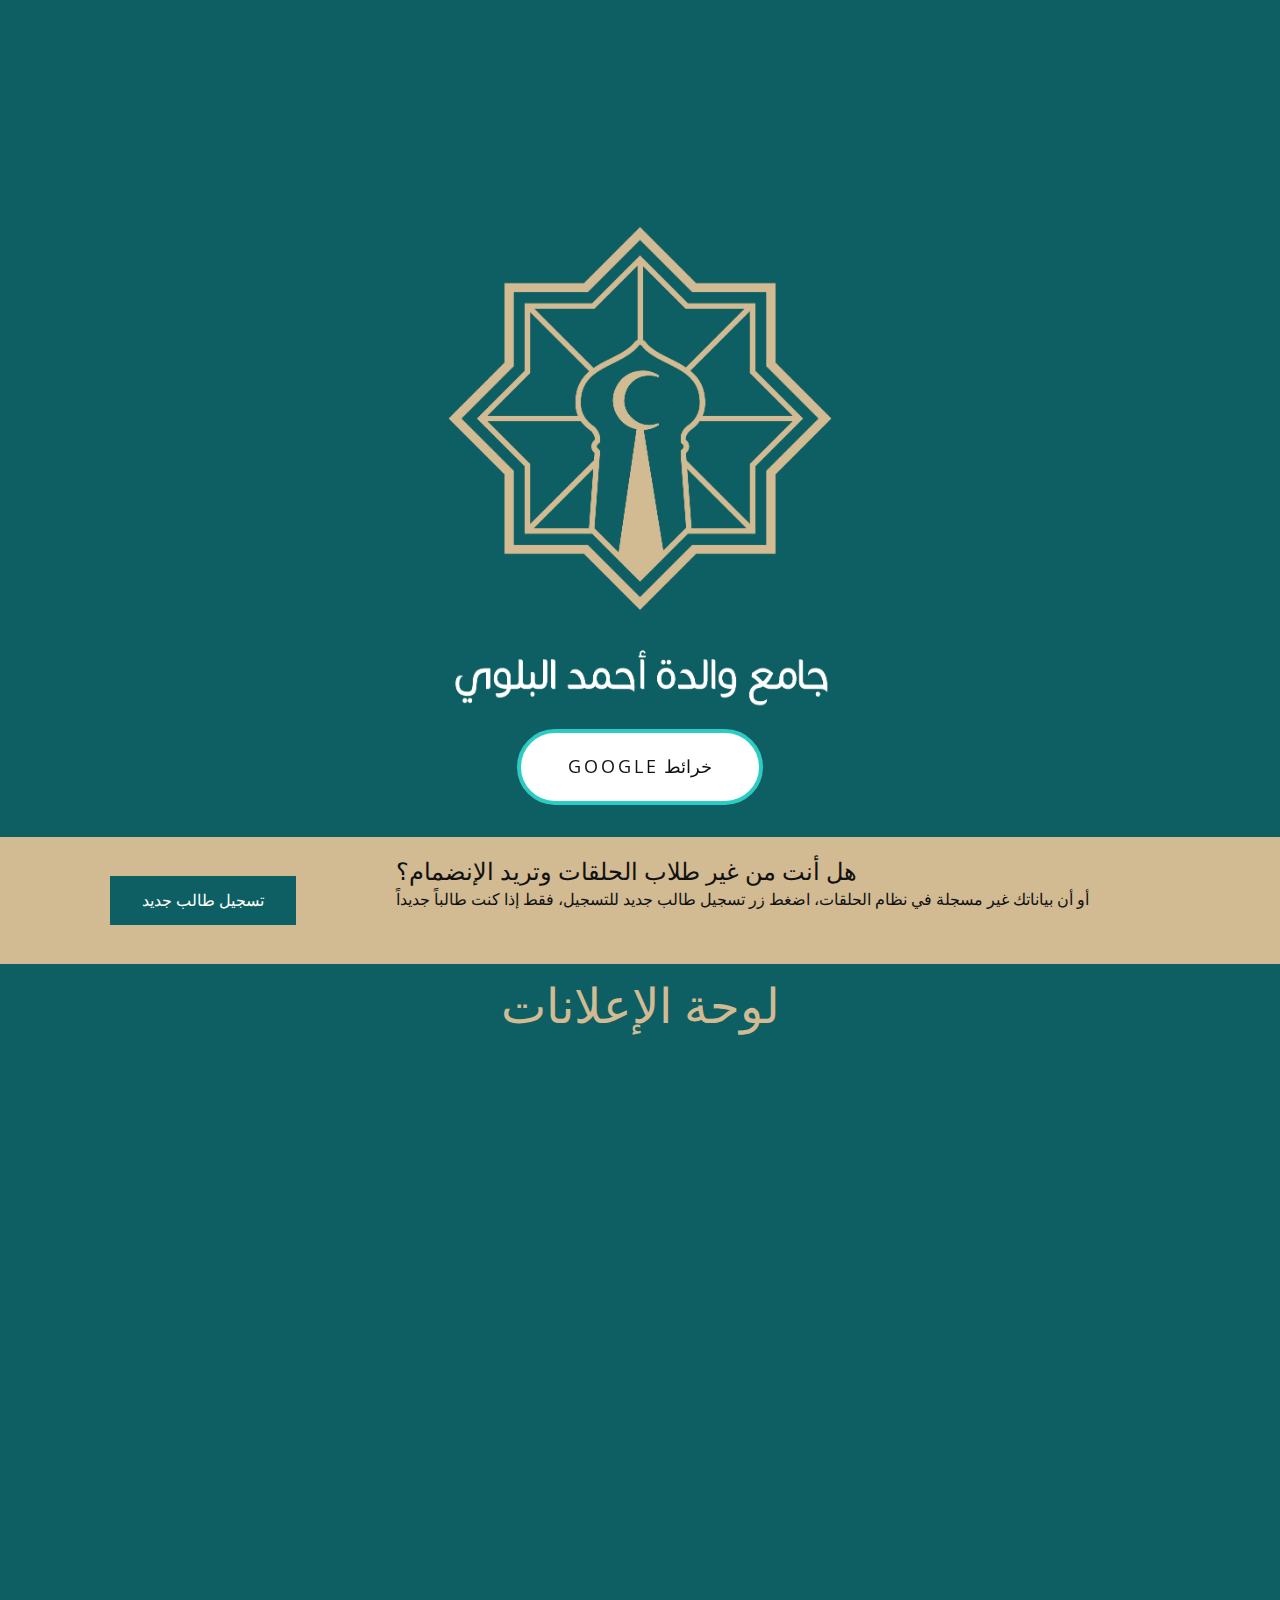
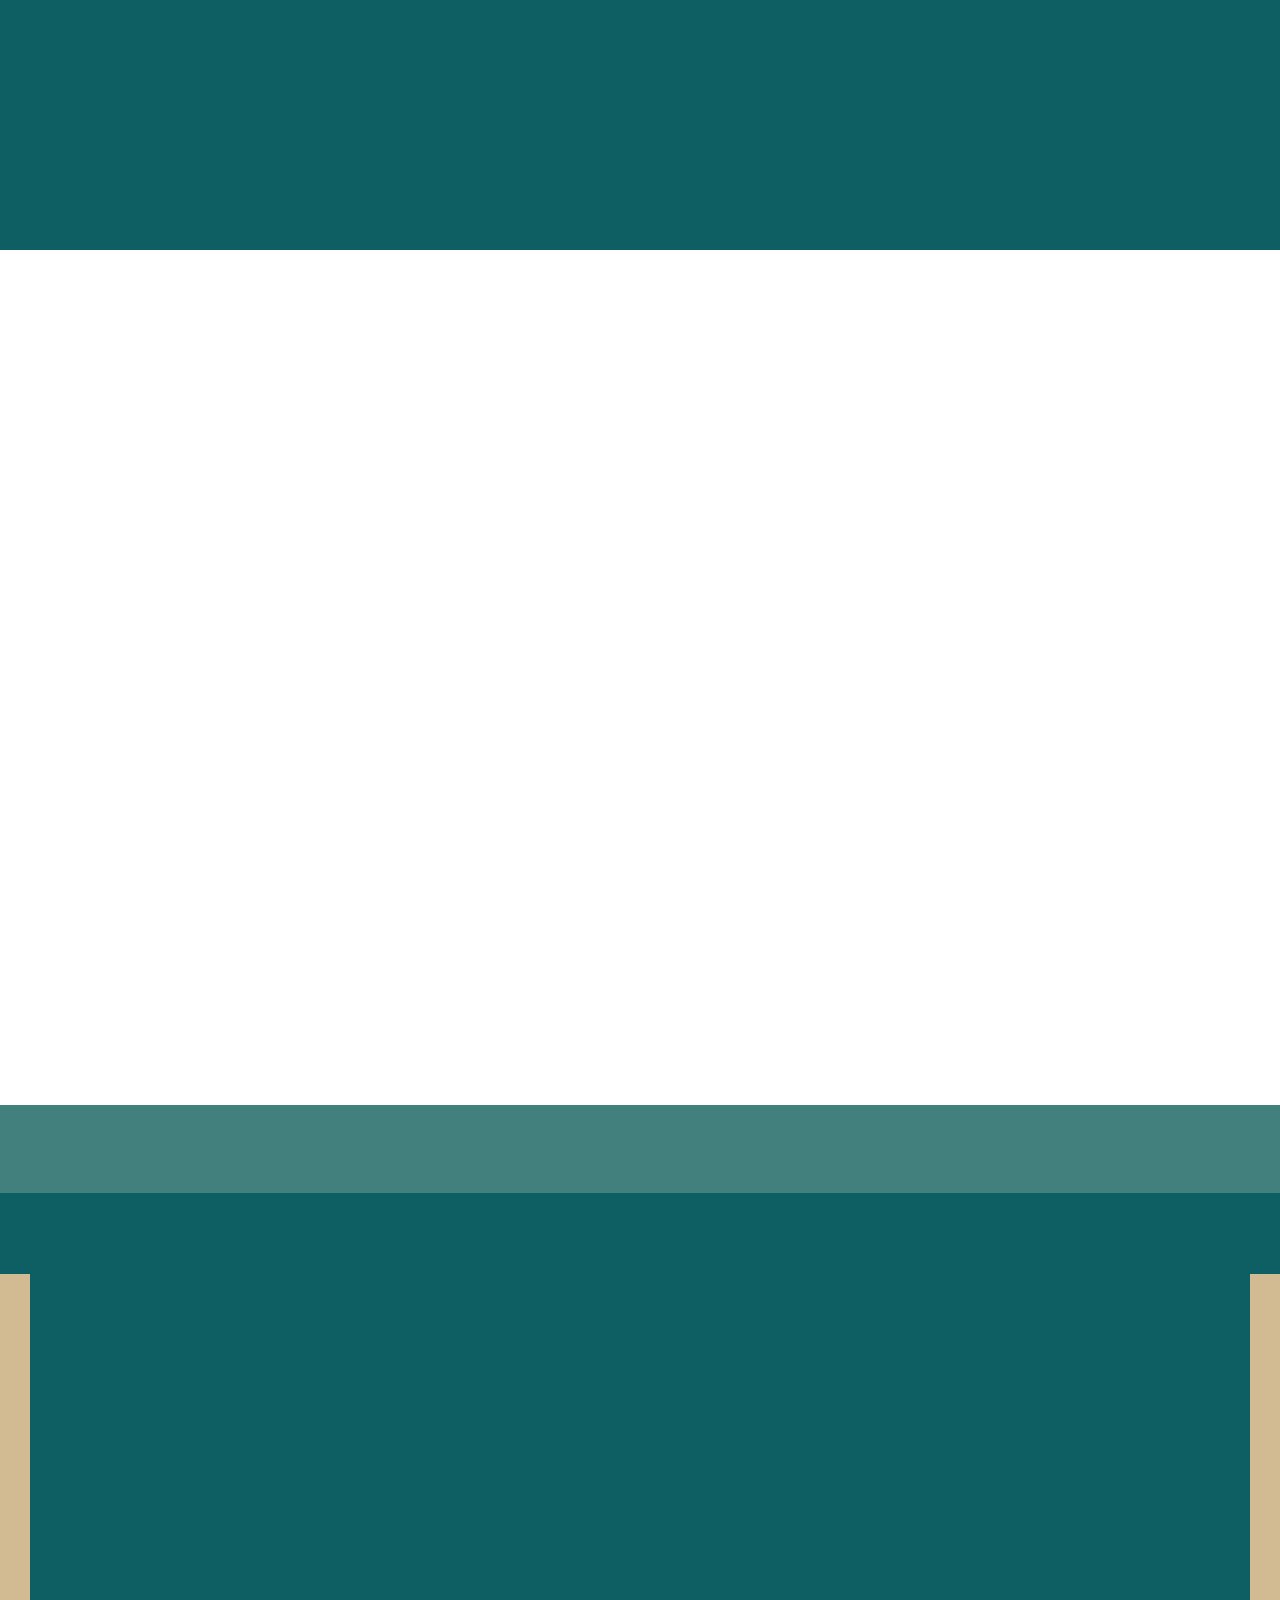
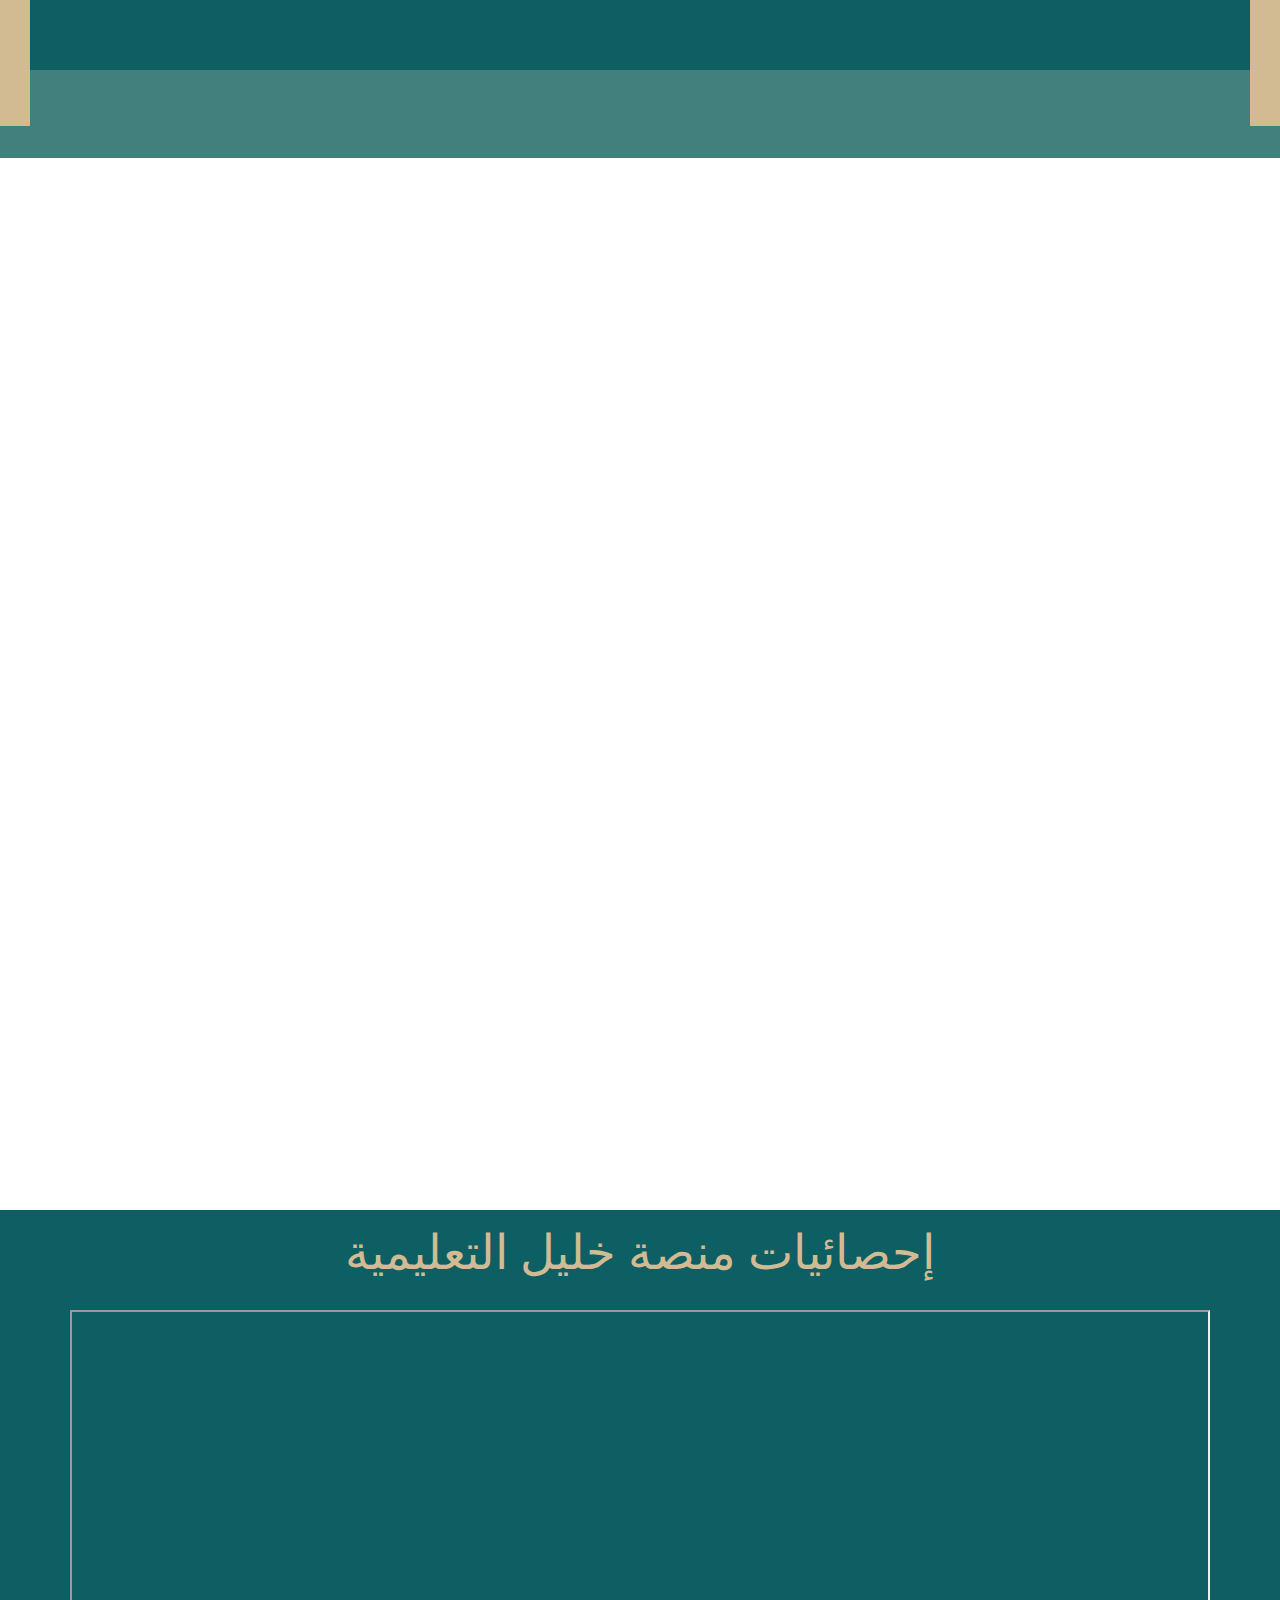
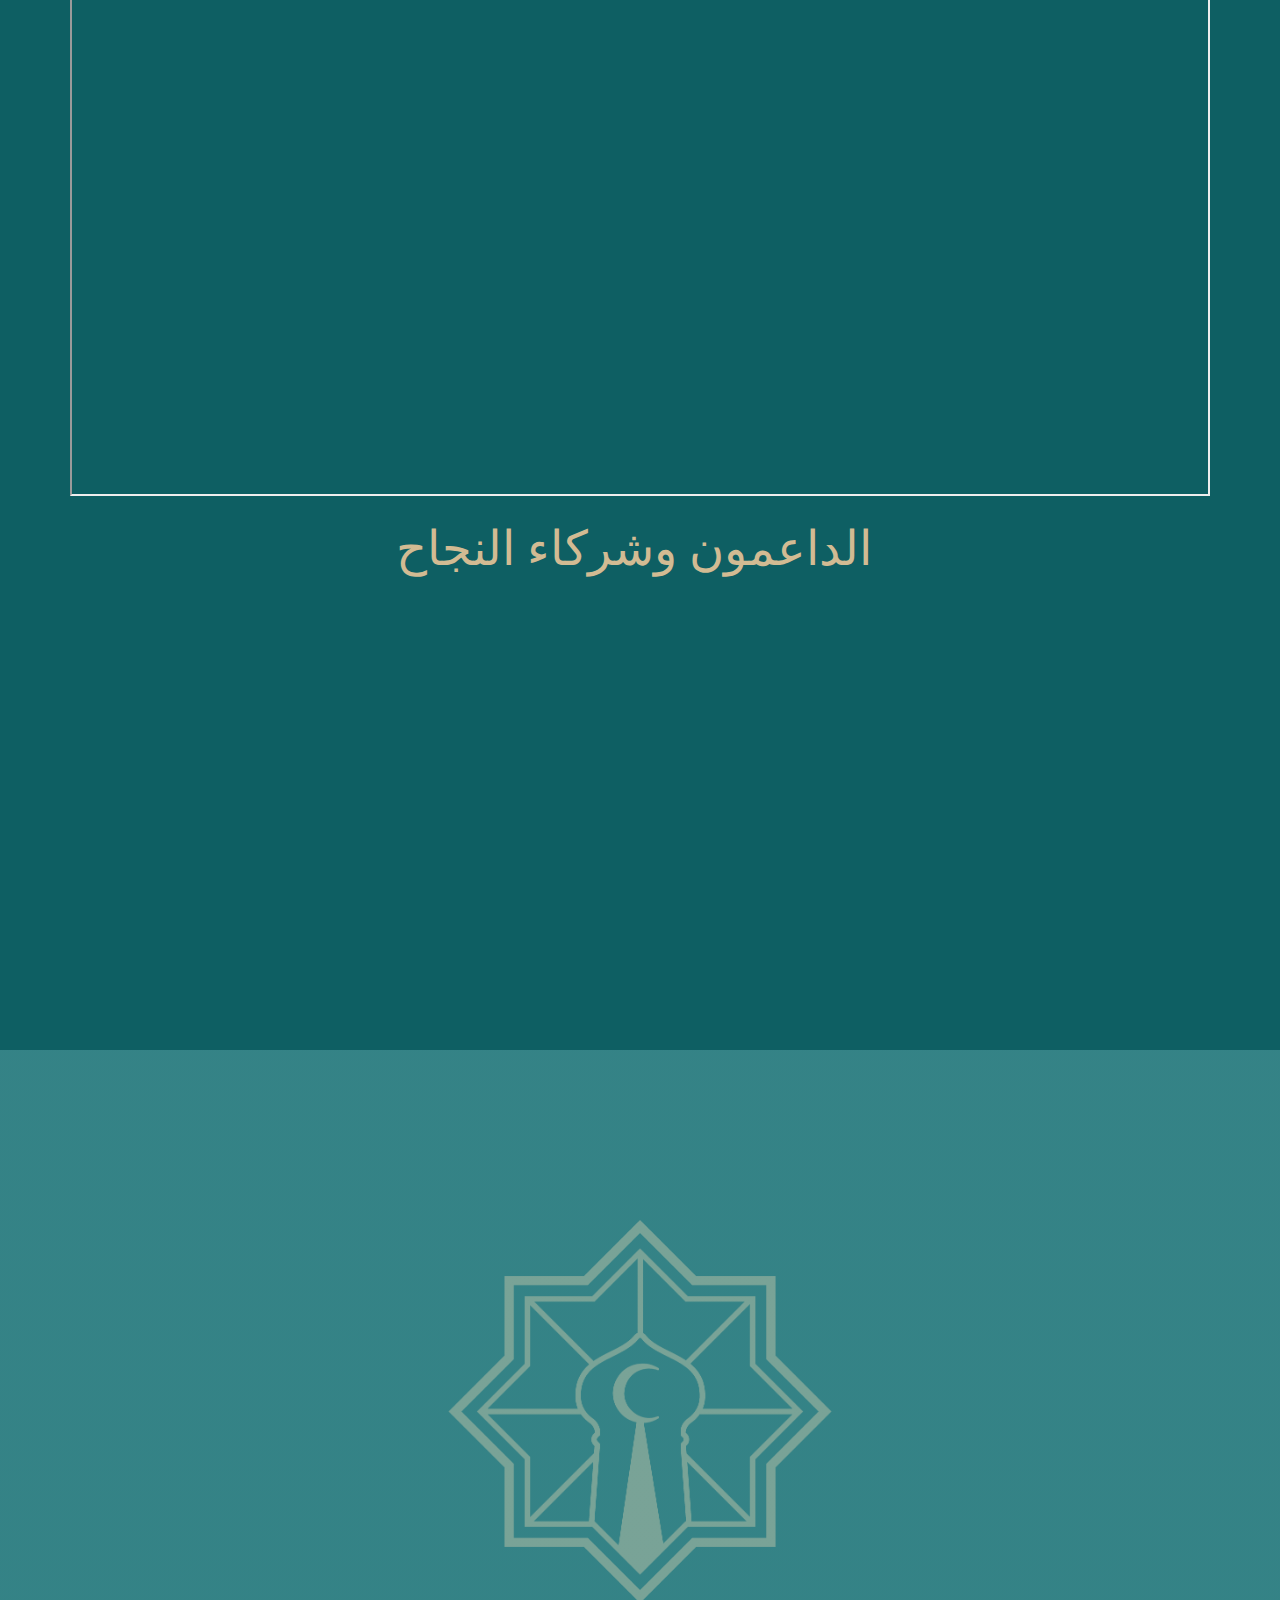
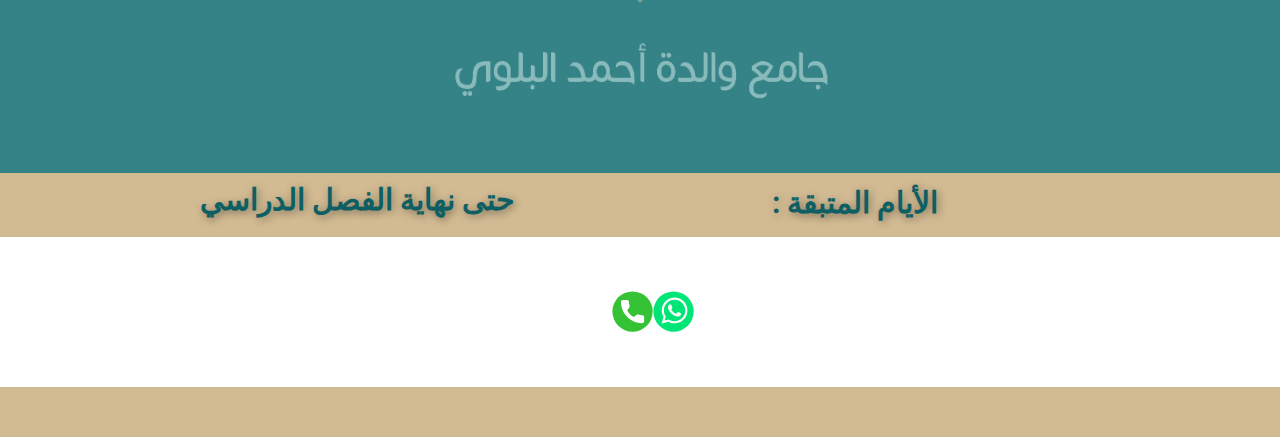
==== p1.html @ 7ce2e770 "test" ====
<!DOCTYPE html>
<html style="font-size: 16px;" lang="ar-SA"><head>
    <meta name="viewport" content="width=device-width, initial-scale=1.0">
    <meta charset="utf-8">
    <meta name="keywords" content="">
    <meta name="description" content="">
    <title>صفحة تحت الإنشاء</title>
    <link rel="stylesheet" href="nicepage.css" media="screen">
<link rel="stylesheet" href="p1.css" media="screen">
    <script class="u-script" type="text/javascript" src="jquery.js" defer=""></script>
    <script class="u-script" type="text/javascript" src="nicepage.js" defer=""></script>
    <meta name="generator" content="Nicepage 4.19.3, nicepage.com">
    <meta property="og:title" content="جامع والدة أحمد البلوي">
    <meta property="og:image" content="images/-01.png">
    <link id="u-theme-google-font" rel="stylesheet" href="https://fonts.googleapis.com/css?family=Roboto:100,100i,300,300i,400,400i,500,500i,700,700i,900,900i|Open+Sans:300,300i,400,400i,500,500i,600,600i,700,700i,800,800i">
    <link id="u-page-google-font" rel="stylesheet" href="https://fonts.googleapis.com/css?family=Montserrat:100,100i,200,200i,300,300i,400,400i,500,500i,600,600i,700,700i,800,800i,900,900i|Lato:100,100i,300,300i,400,400i,700,700i,900,900i">
    
    
    
    
    
    
    
    
    
    
    
    
    
    <script type="application/ld+json">{
		"@context": "http://schema.org",
		"@type": "Organization",
		"name": "حلقات جامع والدة أحمد البلوي"
}</script>
    <meta name="theme-color" content="#478ac9">
    <meta property="og:description" content="">
    <meta property="og:type" content="website">
  </head>
  <body class="u-body u-xl-mode" data-lang="en"> 
    <section class="u-align-center u-clearfix u-image u-section-1" id="sec-edee" data-image-width="5834" data-image-height="4167">
      <div class="u-clearfix u-sheet u-sheet-1">
        <a href="https://goo.gl/maps/WuTiXLDwjkTBiP2H7" class="u-active-palette-2-base u-border-4 u-border-active-palette-4-base u-border-hover-palette-4-base u-border-palette-4-base u-btn u-btn-round u-button-style u-hover-palette-4-dark-2 u-radius-50 u-text-active-white u-text-hover-white u-white u-btn-1" target="_blank" data-animation-name="customAnimationIn" data-animation-duration="1750" data-animation-delay="500">خرائط Google</a>
      </div>
    </section>
    <section class="u-clearfix u-color-scheme-u11 u-color-style-multicolor-1 u-custom-color-2 u-section-2" id="sec-60d0">
      <div class="u-clearfix u-sheet u-valign-middle u-sheet-1">
        <div class="u-clearfix u-expanded-width u-layout-wrap u-layout-wrap-1">
          <div class="u-layout">
            <div class="u-layout-row">
              <div class="u-align-center-sm u-align-center-xs u-align-left-lg u-align-left-md u-align-left-xl u-container-style u-layout-cell u-left-cell u-size-46 u-layout-cell-1">
                <div class="u-container-layout u-container-layout-1">
                  <h3 class="u-text u-text-default u-text-1">هل أنت من غير طلاب الحلقات وتريد الإنضمام؟ </h3>
                  <p class="u-text u-text-2">أو أن بياناتك غير مسجلة في نظام الحلقات، اضغط زر تسجيل طالب جديد للتسجيل، فقط إذا كنت طالباً جديداً</p>
                </div>
              </div>
              <div class="u-align-left u-container-style u-layout-cell u-right-cell u-size-14 u-layout-cell-2">
                <div class="u-container-layout u-valign-middle u-container-layout-2">
                  <a href="https://khlel.com/Alblwi/students-register" class="u-active-palette-2-light-1 u-border-2 u-border-active-custom-color-1 u-border-custom-color-1 u-border-hover-custom-color-1 u-btn u-button-style u-custom-color-1 u-hover-custom-color-4 u-btn-1" target="_blank">تسجيل طالب جديد</a>
                </div>
              </div>
            </div>
          </div>
        </div>
      </div>
    </section>
    <section class="u-clearfix u-custom-color-1 u-section-3" id="carousel_794b">
      <div class="u-clearfix u-sheet u-sheet-1">
        <h1 class="u-align-center u-text u-text-custom-color-2 u-text-1">لوحة الإعلانات</h1>
        <div class="u-clearfix u-custom-html u-expanded-width u-custom-html-1">
          <div id="news_frame" width="100%" height="786px"></div>
          <script src="https://ajax.googleapis.com/ajax/libs/jquery/3.6.0/jquery.min.js"></script>
          <script type="text/javascript"> // UI effects
$(document).ready(function()
{
	$.get('http://muhsite.atwebpages.com/news/' ,null,function(result) {
		$(result).find('div.col2').each(function(){
			$("#news_frame").html($(this));
		});
	},'html');
}); </script>
        </div>
      </div>
    </section>
    <section class="u-align-center u-clearfix u-white u-section-4" id="carousel_221c">
      <div class="u-clearfix u-sheet u-sheet-1">
        <div class="u-expanded-width u-list u-list-1">
          <div class="u-repeater u-repeater-1">
            <div class="u-align-center u-container-style u-custom-border u-custom-color-1 u-custom-item u-list-item u-radius-20 u-repeater-item u-shape-round u-list-item-1" data-animation-name="customAnimationIn" data-animation-duration="1500">
              <div class="u-container-layout u-similar-container u-container-layout-1"><span class="u-icon u-icon-rounded u-radius-20 u-text-palette-4-base u-white u-icon-1" data-animation-name="" data-animation-duration="0" data-animation-delay="0" data-animation-direction=""><svg class="u-svg-link" preserveAspectRatio="xMidYMin slice" viewBox="0 0 512 512" style=""><use xmlns:xlink="http://www.w3.org/1999/xlink" xlink:href="#svg-2e2d"></use></svg><svg class="u-svg-content" viewBox="0 0 512 512" id="svg-2e2d"><g><path d="m193.29 395.63c-42.64 0-77.33-34.69-77.33-77.33v-25.59c-62.506-3.875-116.177 46.692-115.959 109.34 0 60.4 49.14 109.53 109.53 109.53 62.65.217 113.214-53.436 109.34-115.95z"></path><path d="m262.94 146.56h-69.65c-26.1 0-47.33 21.24-47.33 47.33-.042 16.556.03 110.208 0 124.41 0 26.09 21.23 47.33 47.33 47.33 14.916-.029 107.366.021 124.4 0 26.1 0 47.33-21.24 47.33-47.33v-68.81h-102.08z"></path><path d="m292.94.42v219.07h219.06v-219.07z"></path>
</g></svg>
            
            
          </span>
                <h4 class="u-align-center u-custom-font u-font-montserrat u-text u-text-default u-text-1"> رؤيتنا</h4>
                <p class="u-align-center u-text u-text-2">
                  <br> التميز في خدمة كتاب الله تعالى تلاوة وحفظاً 
                </p>
              </div>
            </div>
            <div class="u-container-style u-custom-border u-custom-color-2 u-custom-item u-list-item u-radius-20 u-repeater-item u-shape-round u-list-item-2" data-animation-name="customAnimationIn" data-animation-duration="1500" data-animation-delay="250">
              <div class="u-container-layout u-similar-container u-container-layout-2"><span class="u-icon u-icon-rounded u-radius-20 u-text-palette-4-base u-white u-icon-2"><svg class="u-svg-link" preserveAspectRatio="xMidYMin slice" viewBox="0 0 512.001 512.001" style=""><use xmlns:xlink="http://www.w3.org/1999/xlink" xlink:href="#svg-38fc"></use></svg><svg class="u-svg-content" viewBox="0 0 512.001 512.001" x="0px" y="0px" id="svg-38fc" style="enable-background:new 0 0 512.001 512.001;"><g><g><path d="M502.979,317.996L230.502,199.598c26.679-30.977,43.37-68.952,48.104-109.598h16.395c8.284,0,15-6.716,15-15V15    c0-8.284-6.716-15-15-15h-60c-8.284,0-15,6.716-15,15v60c0,8.284,6.716,15,15,15h13.362    c-5.335,38.976-23.597,74.898-52.382,102.447c-29.08,27.831-66.261,44.536-105.98,47.907v-9.265c0-8.284-6.716-15-15-15h-60    c-8.284,0-15,6.716-15,15v60c0,8.284,6.716,15,15,15h60c8.284,0,15-6.716,15-15v-20.631    c39.772-2.876,77.462-17.167,109.042-41.233l118.953,273.754c2.391,5.5,7.81,9.022,13.753,9.022c0.283,0,0.567-0.008,0.853-0.024    c6.272-0.355,11.659-4.582,13.496-10.589l27.229-89.03c5.725-18.716,20.315-33.307,39.03-39.031l89.03-27.229    c6.008-1.837,10.234-7.224,10.589-13.497C512.332,326.329,508.741,320.5,502.979,317.996z"></path>
</g>
</g></svg>
            
            
          </span>
                <h4 class="u-align-center u-custom-font u-font-montserrat u-text u-text-default u-text-3">رسالتنا</h4>
                <p class="u-align-center u-text u-text-4"> نخدم كتاب الله تعالى بكفاءة عالية لنكون بعد عون الله من بين أفضل المجمعات القرآنية التي تخدم القرآن الكريم والموجهة برامجها لشرائح المجتمع المتنوعة، بكوادر مؤهلة تعمل بروح الفريق الواحد في بيئة عمل نوعية.</p>
              </div>
            </div>
            <div class="u-align-center u-container-style u-custom-border u-custom-color-1 u-custom-item u-list-item u-radius-20 u-repeater-item u-shape-round u-list-item-3" data-animation-name="customAnimationIn" data-animation-duration="1500" data-animation-delay="500">
              <div class="u-container-layout u-similar-container u-container-layout-3"><span class="u-file-icon u-icon u-icon-rounded u-radius-20 u-text-palette-4-base u-white u-icon-3" data-animation-name="" data-animation-duration="0" data-animation-delay="0" data-animation-direction=""><img src="images/5680207-022cde27.png" alt=""></span>
                <h4 class="u-align-center u-custom-font u-font-montserrat u-text u-text-default u-text-5">قيمنا</h4>
                <p class="u-align-center u-text u-text-6"> الجودة <br>الاحترافية <br>الابتكار <br>الاحسان <br>العطاء <br>الاستدامة
                </p>
              </div>
            </div>
          </div>
        </div>
      </div>
    </section>
    <section class="u-clearfix u-palette-4-dark-2 u-valign-middle u-section-5" id="carousel_3df5">
      <div class="u-align-center u-container-style u-custom-color-1 u-expanded-width u-group u-shape-rectangle u-group-1">
        <div class="u-container-layout u-container-layout-1">
          <h2 class="u-text u-text-1" data-animation-name="customAnimationIn" data-animation-duration="1500" data-animation-delay="500">الأهداف</h2>
          <p class="u-text u-text-2" data-animation-name="customAnimationIn" data-animation-duration="1500"> يهدف مجمع البلوي لتحفيظ القرآن الكريم بالربيع لتحقيق الخيرية الموعودة بها هذه الأمة في قول النبي صلى الله عليه وسلم:<br>(خيركم من تعلم القرآن وعلمه) صحيح البخاري، وذلك من خلال الآتي:<br>1 – تعليم القرآن الكريم تلاوة وحفظاً وتدبراً وتجويداً .<br>2 – إيجاد حفاظ متقنين متخلقين بأخلاق القرآن الكريم. 
          </p>
          <div class="u-custom-color-2 u-shape u-shape-rectangle u-shape-1"></div>
          <div class="u-custom-color-2 u-shape u-shape-rectangle u-shape-2"></div>
          <a href="p1.html" class="u-active-white u-border-4 u-border-active-white u-border-hover-white u-border-palette-4-base u-btn u-btn-round u-button-style u-hover-white u-palette-4-base u-radius-50 u-text-active-palette-1-base u-text-hover-palette-1-base u-btn-1" data-animation-name="customAnimationIn" data-animation-duration="1500" data-animation-delay="500">إقرآ المزيد</a>
        </div>
      </div>
    </section>
    <section class="u-align-center-lg u-align-center-md u-align-center-xl u-align-center-xs u-align-right-sm u-clearfix u-section-6" id="carousel_b4b8">
      <div class="u-clearfix u-sheet u-valign-middle u-sheet-1">
        <h2 class="u-text u-text-custom-color-1 u-text-1" data-animation-name="customAnimationIn" data-animation-duration="1750" data-animation-delay="500">معايير الجودة</h2>
        <div class="u-expanded-width u-list u-list-1">
          <div class="u-repeater u-repeater-1">
            <div class="u-align-center u-container-style u-custom-color-3 u-custom-item u-list-item u-radius-20 u-repeater-item u-shape-round u-list-item-1" data-animation-name="customAnimationIn" data-animation-duration="1500" data-animation-delay="500">
              <div class="u-container-layout u-similar-container u-container-layout-1">
                <h2 class="u-custom-font u-custom-item u-font-lato u-text u-text-2">01</h2>
                <h4 class="u-custom-font u-custom-item u-font-montserrat u-text u-text-3">الجودة والإتقان</h4>
                <p class="u-custom-item u-text u-text-grey-50 u-text-4">...</p>
              </div>
            </div>
            <div class="u-align-center u-container-style u-custom-color-1 u-custom-item u-list-item u-radius-20 u-repeater-item u-shape-round u-list-item-2" data-animation-name="customAnimationIn" data-animation-duration="1500">
              <div class="u-container-layout u-similar-container u-container-layout-2">
                <h2 class="u-custom-font u-custom-item u-font-lato u-text u-text-5">02</h2>
                <h4 class="u-custom-font u-custom-item u-font-montserrat u-text u-text-6">روح الفريق الواحد</h4>
                <p class="u-custom-item u-text u-text-7">...</p>
              </div>
            </div>
            <div class="u-align-center u-container-style u-custom-item u-list-item u-palette-4-dark-2 u-radius-20 u-repeater-item u-shape-round u-list-item-3" data-animation-name="customAnimationIn" data-animation-duration="1500" data-animation-delay="500">
              <div class="u-container-layout u-similar-container u-container-layout-3">
                <h2 class="u-custom-font u-custom-item u-font-lato u-text u-text-8">03</h2>
                <h4 class="u-custom-font u-custom-item u-font-montserrat u-text u-text-9">التطور المستمر</h4>
                <p class="u-custom-item u-text u-text-grey-50 u-text-10">...</p>
              </div>
            </div>
            <div class="u-align-center u-container-style u-custom-color-2 u-custom-item u-list-item u-radius-20 u-repeater-item u-shape-round u-list-item-4" data-animation-name="customAnimationIn" data-animation-duration="1500" data-animation-delay="500">
              <div class="u-container-layout u-similar-container u-container-layout-4">
                <h2 class="u-custom-font u-custom-item u-font-lato u-text u-text-11">04</h2>
                <h4 class="u-custom-font u-custom-item u-font-montserrat u-text u-text-12">المتابعة والتقارير</h4>
                <p class="u-custom-item u-text u-text-13">...</p>
              </div>
            </div>
            <div class="u-align-center u-container-style u-custom-item u-list-item u-palette-4-dark-2 u-radius-20 u-repeater-item u-shape-round u-list-item-5" data-animation-name="customAnimationIn" data-animation-duration="1500" data-animation-delay="500">
              <div class="u-container-layout u-similar-container u-container-layout-5">
                <h2 class="u-custom-font u-custom-item u-font-lato u-text u-text-white u-text-14">05 </h2>
                <h4 class="u-custom-font u-custom-item u-font-montserrat u-text u-text-15">قسم خاص للشؤون التعليمية</h4>
                <p class="u-custom-item u-text u-text-grey-50 u-text-16">...</p>
              </div>
            </div>
            <div class="u-align-center u-container-style u-custom-color-2 u-custom-item u-list-item u-radius-20 u-repeater-item u-shape-round u-list-item-6" data-animation-name="customAnimationIn" data-animation-duration="1500" data-animation-delay="500">
              <div class="u-container-layout u-similar-container u-container-layout-6">
                <h2 class="u-custom-font u-custom-item u-font-lato u-text u-text-17">06</h2>
                <h4 class="u-custom-font u-custom-item u-font-montserrat u-text u-text-18">قسم خاص للشؤون التحفيزية والتنشيط</h4>
                <p class="u-custom-item u-text u-text-19">...</p>
              </div>
            </div>
          </div>
        </div>
      </div>
    </section>
    <section class="u-clearfix u-custom-color-1 u-section-7" id="sec-7321">
      <div class="u-clearfix u-sheet u-sheet-1">
        <h1 class="u-align-center u-text u-text-custom-color-2 u-text-1">إحصائيات منصة خليل التعليمية</h1>
        <div class="u-clearfix u-custom-html u-expanded-width u-custom-html-1">
          <iframe src="https://api.codetabs.com/v1/proxy/?quest=https://khlel.com/Alblwi/course-stats" width="100%" height="786px"></iframe>
        </div>
      </div>
    </section>
    <section class="u-align-center u-clearfix u-custom-color-1 u-section-8" id="sec-7fa7">
      <div class="u-clearfix u-sheet u-valign-middle-xs u-sheet-1">
        <h1 class="u-text u-text-custom-color-2 u-text-1"><span class="u-icon"></span>&nbsp;​الداعمون وشركاء النجاح
        </h1>
        <div class="u-expanded-width-lg u-expanded-width-md u-expanded-width-xl u-list u-list-1">
          <div class="u-repeater u-repeater-1">
            <div class="u-align-center u-container-style u-custom-color-2 u-list-item u-repeater-item u-list-item-1" data-animation-name="customAnimationIn" data-animation-duration="3500" data-animation-direction="">
              <div class="u-container-layout u-similar-container u-container-layout-1">
                <img class="u-image u-image-contain u-image-round u-radius-50 u-image-1" data-image-width="1024" data-image-height="1011" src="images/khlel.png">
                <h2 class="u-align-center u-text u-text-custom-color-1 u-text-2">منصة خليل</h2>
              </div>
            </div>
            <div class="u-align-center u-container-style u-custom-color-2 u-list-item u-repeater-item u-list-item-2" data-animation-name="customAnimationIn" data-animation-duration="3500" data-animation-direction="">
              <div class="u-container-layout u-similar-container u-container-layout-2">
                <img class="u-image u-image-contain u-image-round u-radius-50 u-image-2" data-image-width="276" data-image-height="250" src="images/markaz.png">
                <h2 class="u-align-center u-text u-text-custom-color-1 u-text-3">جمعية المركز الخيري</h2>
              </div>
            </div>
            <div class="u-container-style u-custom-color-2 u-list-item u-repeater-item u-list-item-3" data-animation-name="customAnimationIn" data-animation-duration="3500" data-animation-direction="">
              <div class="u-container-layout u-similar-container u-container-layout-3">
                <img class="u-image u-image-contain u-image-round u-radius-50 u-image-3" data-image-width="400" data-image-height="400" src="images/alaradi.png">
                <h2 class="u-align-center u-text u-text-custom-color-1 u-text-4">العرادي الخيرية</h2>
              </div>
            </div>
          </div>
        </div>
      </div>
    </section>
    <section class="skrollable skrollable-between u-align-center u-clearfix u-image u-shading u-section-9" id="carousel_e141" src="" data-image-width="5834" data-image-height="4167">
      <div class="u-clearfix u-sheet u-sheet-1">
        <h2 class="u-text u-text-custom-color-2 u-text-default u-text-1" data-animation-name="customAnimationIn" data-animation-duration="1500">الخدمات الإلكترونية</h2>
        <p class="u-large-text u-text u-text-custom-color-2 u-text-variant u-text-2" data-animation-name="customAnimationIn" data-animation-duration="1500" data-animation-delay="500">...</p>
        <div class="u-expanded-width u-list u-list-1">
          <div class="u-repeater u-repeater-1">
            <div class="u-align-center u-container-style u-list-item u-repeater-item">
              <div class="u-container-layout u-similar-container u-container-layout-1">
                <a href="http://muhsite.atwebpages.com/evaluation/" class="u-active-white u-align-center-sm u-align-center-xs u-border-4 u-border-active-white u-border-hover-white u-border-palette-4-base u-btn u-btn-round u-button-style u-custom-color-1 u-hover-custom-color-2 u-radius-50 u-text-active-palette-1-base u-text-hover-custom-color-1 u-btn-1" data-animation-name="customAnimationIn" data-animation-duration="1750" data-animation-delay="500" target="_blank">نظام قياس الأداء</a>
              </div>
            </div>
            <div class="u-align-center u-container-style u-list-item u-repeater-item">
              <div class="u-container-layout u-similar-container u-container-layout-2">
                <a href="http://muhsite.atwebpages.com/attendance/" class="u-active-white u-align-center-sm u-align-center-xs u-border-4 u-border-active-white u-border-hover-white u-border-palette-4-base u-btn u-btn-round u-button-style u-custom-color-1 u-hover-custom-color-2 u-radius-50 u-text-active-palette-1-base u-text-hover-custom-color-1 u-btn-2" data-animation-name="customAnimationIn" data-animation-duration="1750" data-animation-delay="500" target="_blank">الحضور والإنصراف</a>
              </div>
            </div>
            <div class="u-align-center u-container-style u-list-item u-repeater-item">
              <div class="u-container-layout u-similar-container u-container-layout-3">
                <a href="https://khlel.com/Alblwi/" class="u-active-white u-align-center-sm u-align-center-xs u-border-4 u-border-active-white u-border-hover-white u-border-palette-4-base u-btn u-btn-round u-button-style u-custom-color-1 u-hover-custom-color-2 u-radius-50 u-text-active-palette-1-base u-text-hover-custom-color-1 u-btn-3" data-animation-name="customAnimationIn" data-animation-duration="1750" data-animation-delay="500" target="_blank"> منصة خليل التعليمية</a>
              </div>
            </div>
            <div class="u-align-center u-container-style u-list-item u-repeater-item">
              <div class="u-container-layout u-similar-container u-container-layout-4">
                <a href="http://muhsite.atwebpages.com/bank/" class="u-active-white u-align-center-sm u-align-center-xs u-border-4 u-border-active-white u-border-hover-white u-border-palette-4-base u-btn u-btn-round u-button-style u-custom-color-1 u-hover-custom-color-2 u-radius-50 u-text-active-palette-1-base u-text-hover-custom-color-1 u-btn-4" data-animation-name="customAnimationIn" data-animation-duration="1750" data-animation-delay="500" target="_blank"> نظام النقاط للطلاب</a>
              </div>
            </div>
          </div>
        </div>
      </div>
    </section>
    <section class="u-clearfix u-custom-color-2 u-section-10" id="sec-8d58">
      <div class="u-clearfix u-sheet u-valign-middle-sm u-valign-middle-xs u-sheet-1">
        <div class="force_ltr u-countdown u-countdown-1" data-timer-id="bb7e" data-type="to-date" data-target-date="Wed, 02 Nov 2022 02:00:50 GMT" data-for="everyone" data-direction="down" data-target-number="100" data-frequency="1s" data-start-time="Fri, 14 Oct 2022 12:44:49 GMT" data-animation-name="bounceIn" data-animation-duration="1000" data-animation-direction="" data-count-animation="none" data-time-left="750m" data-after-count="none" data-redirect-url="https://">
          <div class="u-countdown-wrapper u-spacing-20">
            <div class="u-countdown-item u-countdown-years u-hidden u-spacing-10">
              <div class="u-countdown-counter u-countdown-counter-1"><div class="u-countdown-number u-text-custom-color-1">0</div><div class="u-countdown-number u-hidden u-text-custom-color-1">0</div></div>
              <div class="u-countdown-label u-text-custom-color-1 u-countdown-label-1">Years</div>
            </div>
            <div class="u-countdown-separator u-hidden u-text-custom-color-1 u-countdown-separator-1">:</div>
            <div class="u-countdown-days u-countdown-item u-spacing-10">
              <div class="u-countdown-counter u-countdown-counter-2"><div class="u-countdown-number u-text-custom-color-1">7</div><div class="u-countdown-number u-hidden u-text-custom-color-1">8</div><div class="u-countdown-number u-hidden u-text-custom-color-1">0</div></div>
              <div class="u-countdown-label u-text-custom-color-1 u-countdown-label-2">Days</div>
            </div>
            <div class="u-countdown-separator u-text-custom-color-1 u-countdown-separator-2">:</div>
            <div class="u-countdown-hours u-countdown-item u-spacing-10">
              <div class="u-countdown-counter u-countdown-counter-3"><div class="u-countdown-number u-text-custom-color-1">0</div><div class="u-countdown-number u-text-custom-color-1">8</div></div>
              <div class="u-countdown-label u-text-custom-color-1 u-countdown-label-3">Hours</div>
            </div>
            <div class="u-countdown-separator u-text-custom-color-1 u-countdown-separator-3">:</div>
            <div class="u-countdown-item u-countdown-minutes u-spacing-10">
              <div class="u-countdown-counter u-countdown-counter-4"><div class="u-countdown-number u-text-custom-color-1">3</div><div class="u-countdown-number u-text-custom-color-1">3</div></div>
              <div class="u-countdown-label u-text-custom-color-1 u-countdown-label-4">Minutes</div>
            </div>
            <div class="u-countdown-separator u-text-custom-color-1 u-countdown-separator-4">:</div>
            <div class="u-countdown-item u-countdown-seconds u-spacing-10">
              <div class="u-countdown-counter u-countdown-counter-5"><div class="u-countdown-number u-text-custom-color-1">5</div><div class="u-countdown-number u-text-custom-color-1">8</div></div>
              <div class="u-countdown-label u-text-custom-color-1 u-countdown-label-5">Seconds</div>
            </div>
            <div class="u-countdown-separator u-hidden u-text-custom-color-1 u-countdown-separator-5">:</div>
            <div class="u-countdown-item u-countdown-numbers u-hidden u-spacing-10">
              <div class="u-countdown-counter u-countdown-counter-6"><div class="u-countdown-number u-text-custom-color-1">0</div><div class="u-countdown-number u-text-custom-color-1">1</div><div class="u-countdown-number u-text-custom-color-1">0</div><div class="u-countdown-number u-text-custom-color-1">0</div></div>
              <div class="u-countdown-label u-text-custom-color-1 u-countdown-label-6">Items</div>
            </div>
          </div>
          <div class="u-countdown-message u-hidden">
            <p>Sorry, the time is up.</p>
          </div>
        </div>
        <h3 class="u-align-left u-text u-text-custom-color-1 u-text-1">الأيام المتبقة :&nbsp;</h3>
        <h3 class="u-align-right u-text u-text-custom-color-1 u-text-2">حتى نهاية الفصل الدراسي</h3>
      </div>
    </section>
    <section class="u-align-left u-clearfix u-section-11" id="sec-1648">
      <div class="u-clearfix u-sheet u-valign-middle-xs u-sheet-1">
        <div class="u-social-icons u-spacing-25 u-social-icons-1">
          <a class="u-social-url" target="_blank" data-type="Whatsapp" title="Whatsapp" href="https://wa.me/966507626209"><span class="u-icon u-social-icon u-social-whatsapp u-icon-1"><svg class="u-svg-link" preserveAspectRatio="xMidYMin slice" viewBox="0 0 112 112" style=""><use xmlns:xlink="http://www.w3.org/1999/xlink" xlink:href="#svg-89d4"></use></svg><svg class="u-svg-content" viewBox="0 0 112 112" x="0" y="0" id="svg-89d4"><circle fill="currentColor" cx="56.1" cy="56.1" r="55"></circle><path fill="#FFFFFF" d="M83.8,28.3C77.2,21.7,68.4,18,59,18c-19.3,0-35.1,15.7-35.1,35.1c0,6.2,1.6,12.2,4.7,17.5l-5,18.2L42.2,84
	c5.1,2.8,10.9,4.3,16.8,4.3h0l0,0c19.3,0,35.1-15.7,35.1-35.1C94.1,43.8,90.5,35,83.8,28.3 M59,82.3L59,82.3
	c-5.2,0-10.4-1.4-14.9-4.1l-1.1-0.6l-11,2.9L35,69.8l-0.7-1.1c-2.9-4.6-4.5-10-4.5-15.5C29.8,37,42.9,24,59,24
	c7.8,0,15.1,3,20.6,8.6c5.5,5.5,8.5,12.8,8.5,20.6C88.2,69.2,75.1,82.3,59,82.3 M75,60.5c-0.9-0.4-5.2-2.6-6-2.9
	c-0.8-0.3-1.4-0.4-2,0.4s-2.3,2.9-2.8,3.4c-0.5,0.6-1,0.7-1.9,0.2c-0.9-0.4-3.7-1.4-7.1-4.4c-2.6-2.3-4.4-5.2-4.9-6.1
	c-0.5-0.9-0.1-1.4,0.4-1.8c0.4-0.4,0.9-1,1.3-1.5c0.4-0.5,0.6-0.9,0.9-1.5c0.3-0.6,0.1-1.1-0.1-1.5c-0.2-0.4-2-4.8-2.7-6.5
	c-0.7-1.7-1.4-1.5-2-1.5c-0.5,0-1.1,0-1.7,0c-0.6,0-1.5,0.2-2.3,1.1c-0.8,0.9-3.1,3-3.1,7.3c0,4.3,3.1,8.5,3.6,9.1
	c0.4,0.6,6.2,9.4,15,13.2c2.1,0.9,3.7,1.4,5,1.8c2.1,0.7,4,0.6,5.5,0.3c1.7-0.3,5.2-2.1,5.9-4.2c0.7-2,0.7-3.8,0.5-4.2
	C76.5,61.1,75.9,60.9,75,60.5"></path></svg></span>
          </a>
          <a class="u-social-url" target="_blank" data-type="Phone" title="Phone" href="tel:+966507626209"><span class="u-icon u-social-icon u-social-phone u-icon-2"><svg class="u-svg-link" preserveAspectRatio="xMidYMin slice" viewBox="0 0 112 112" style=""><use xmlns:xlink="http://www.w3.org/1999/xlink" xlink:href="#svg-c52c"></use></svg><svg class="u-svg-content" viewBox="0 0 112 112" x="0" y="0" id="svg-c52c"><circle fill="currentColor" cx="56.1" cy="56.1" r="55"></circle><path fill="#FFFFFF" d="M82.7,66c-3.9,0-7.7-0.6-11.3-1.8c-1.8-0.6-4,0-5,1.1l-7.1,5.4c-8.3-4.4-13.4-9.5-17.7-17.7l5.2-7
	c1.4-1.4,1.8-3.3,1.3-5.2c-1.2-3.6-1.8-7.5-1.8-11.3c0-2.8-2.3-5.1-5.1-5.1H29.5c-2.8,0-5.1,2.3-5.1,5.1c0,32.2,26.2,58.4,58.4,58.4
	c2.8,0,5.1-2.3,5.1-5.1V71.1C87.8,68.3,85.6,66,82.7,66z"></path></svg></span>
          </a>
        </div>
      </div>
    </section>
    <section class="u-clearfix u-custom-color-2 u-section-12" id="sec-4577">
      <div class="u-clearfix u-sheet u-sheet-1"></div>
    </section>
    
    
    <span style="height: 64px; width: 64px; margin-left: 0px; margin-right: auto; margin-top: 0px; background-image: none; right: 20px; bottom: 20px; padding: 10px;" class="u-back-to-top u-custom-color-5 u-icon u-icon-circle u-opacity u-opacity-60" data-href="#">
        <svg class="u-svg-link" preserveAspectRatio="xMidYMin slice" viewBox="0 0 551.13 551.13"><use xmlns:xlink="http://www.w3.org/1999/xlink" xlink:href="#svg-1d98"></use></svg>
        <svg class="u-svg-content" enable-background="new 0 0 551.13 551.13" viewBox="0 0 551.13 551.13" xmlns="http://www.w3.org/2000/svg" id="svg-1d98"><path d="m275.565 189.451 223.897 223.897h51.668l-275.565-275.565-275.565 275.565h51.668z"></path></svg>
    </span>
  
</body></html>
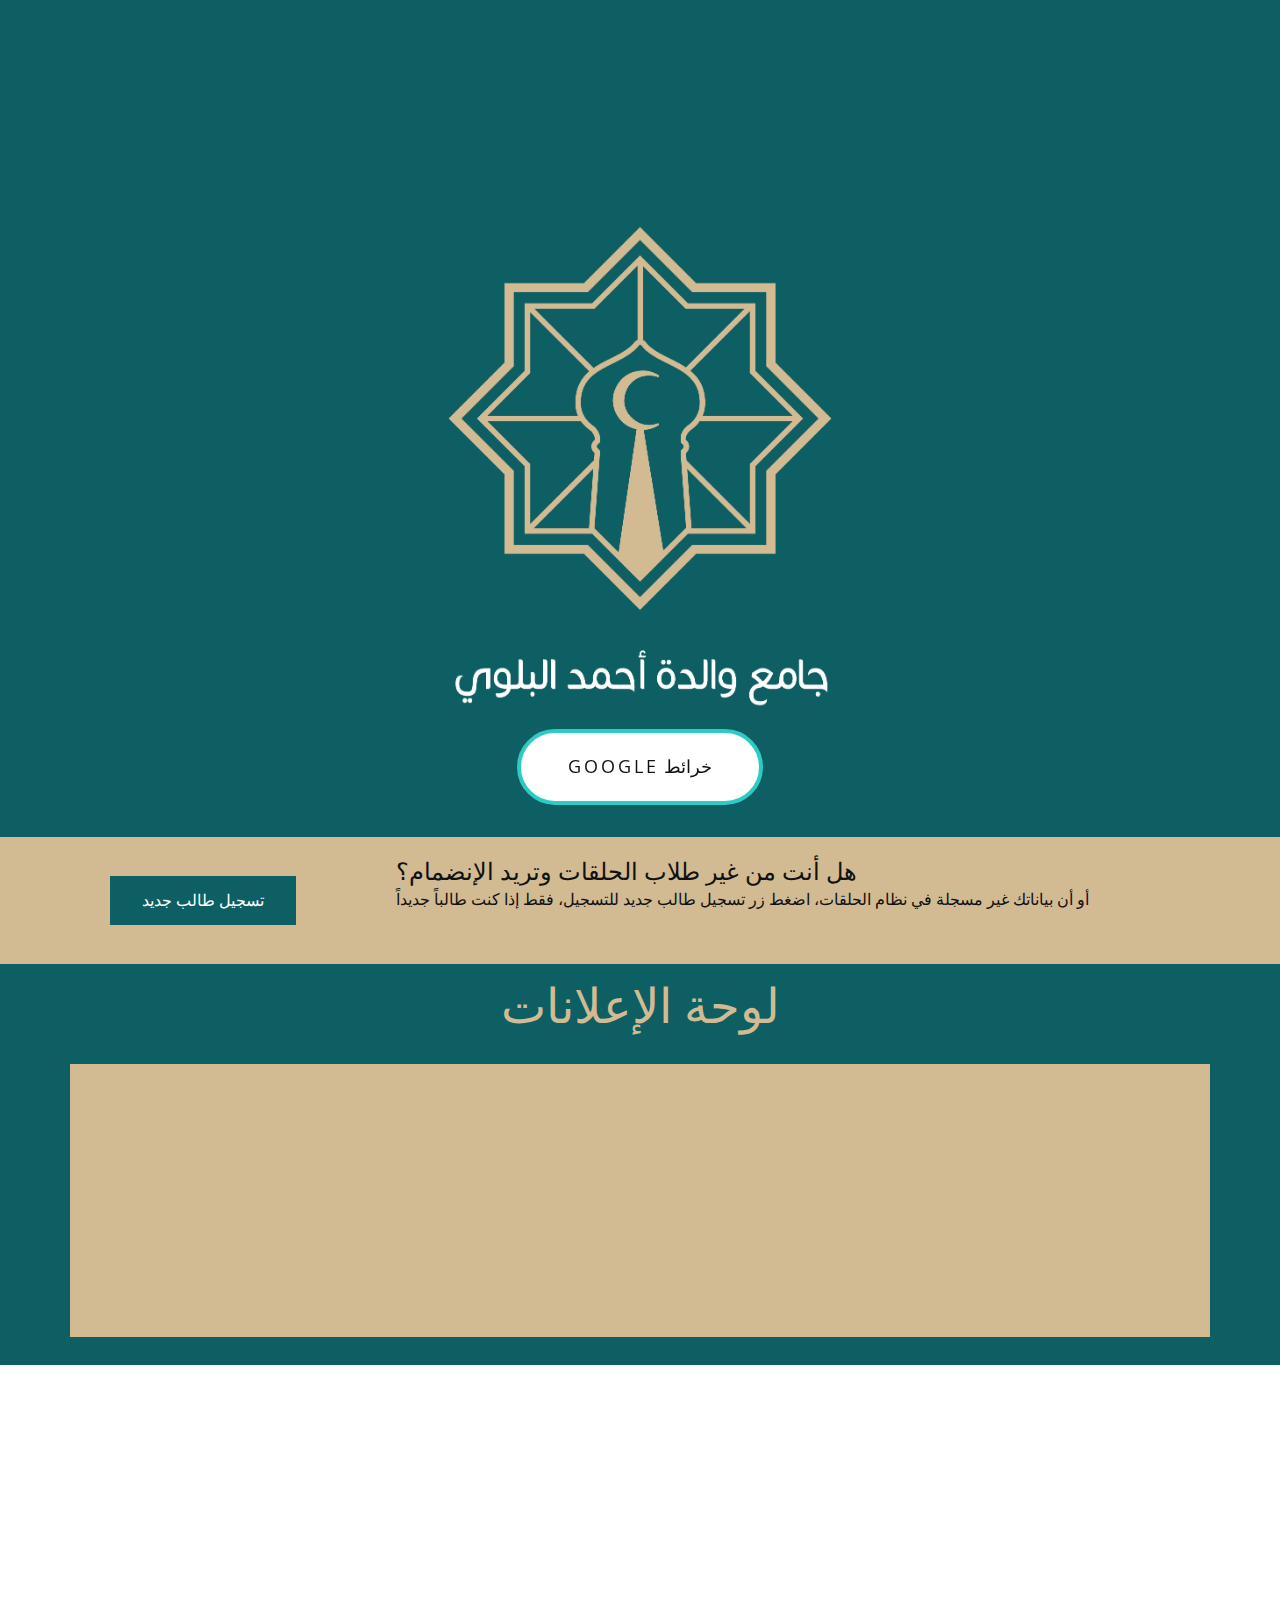
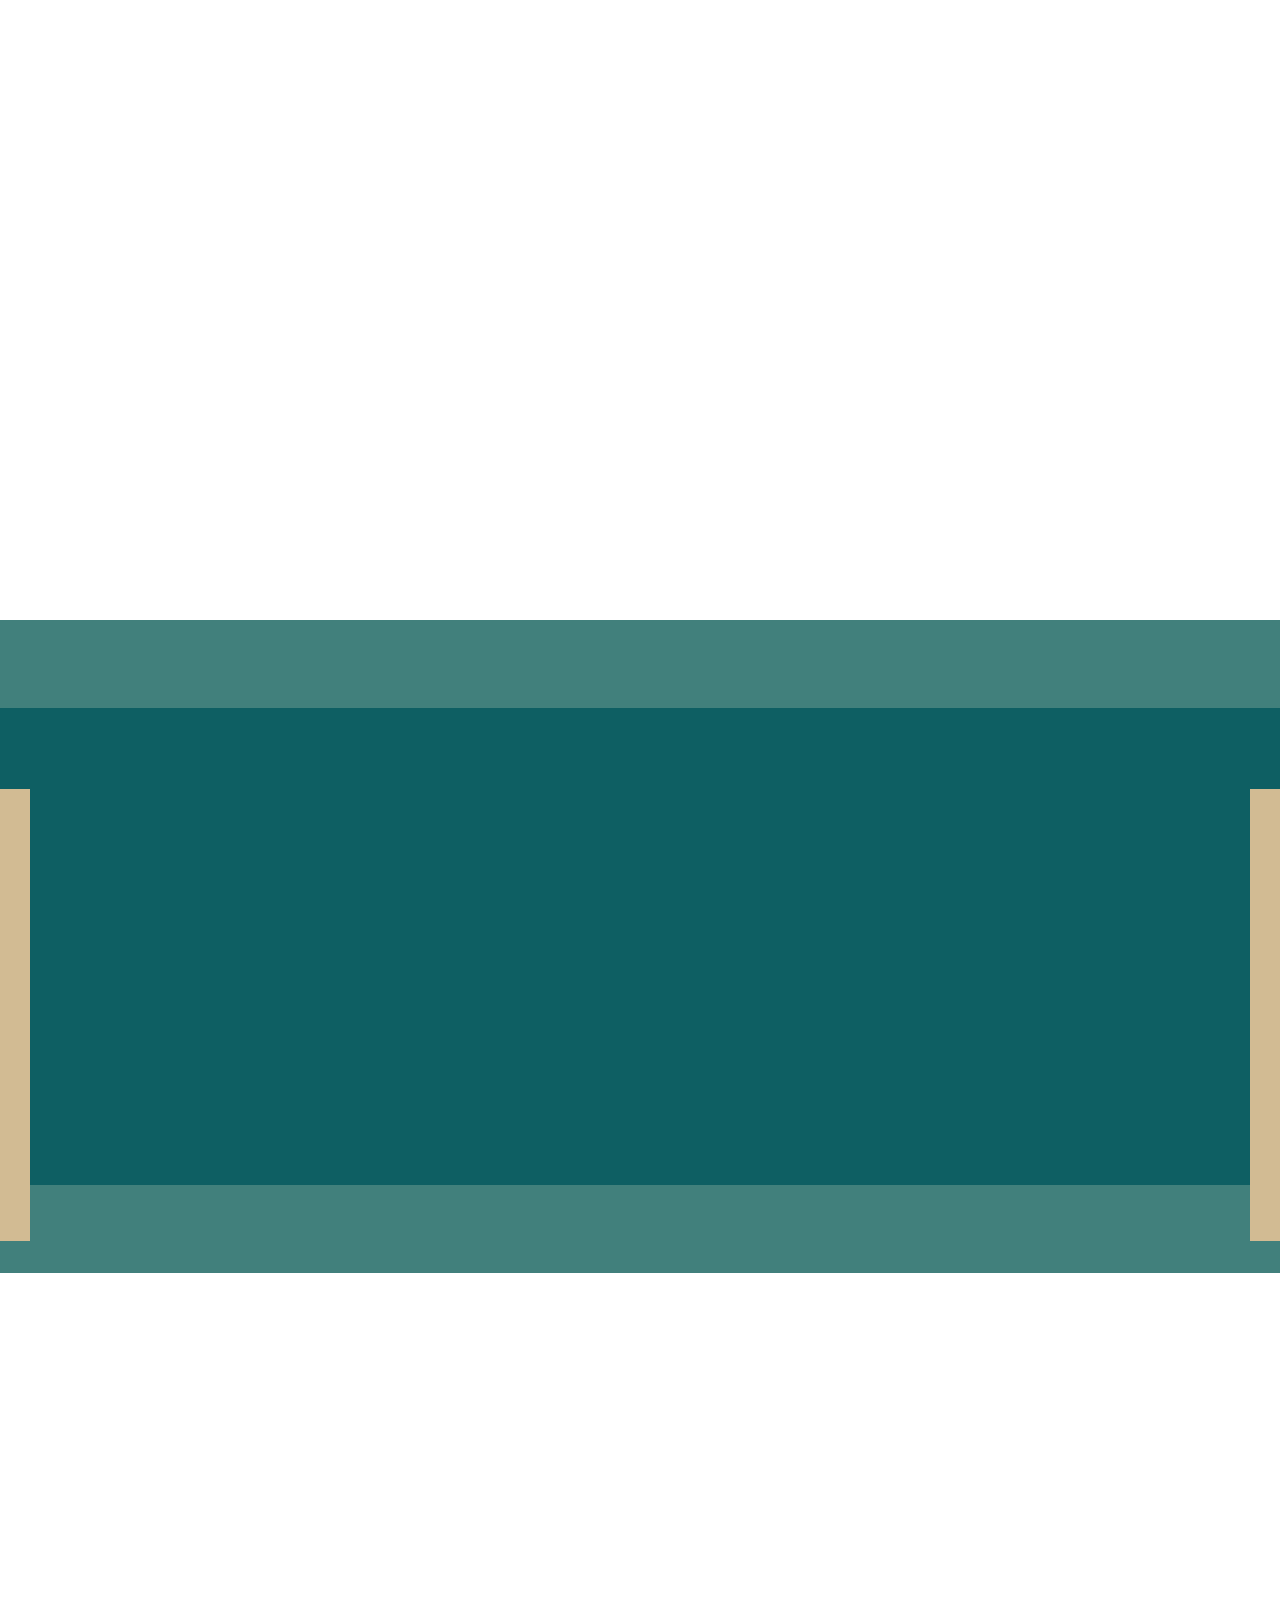
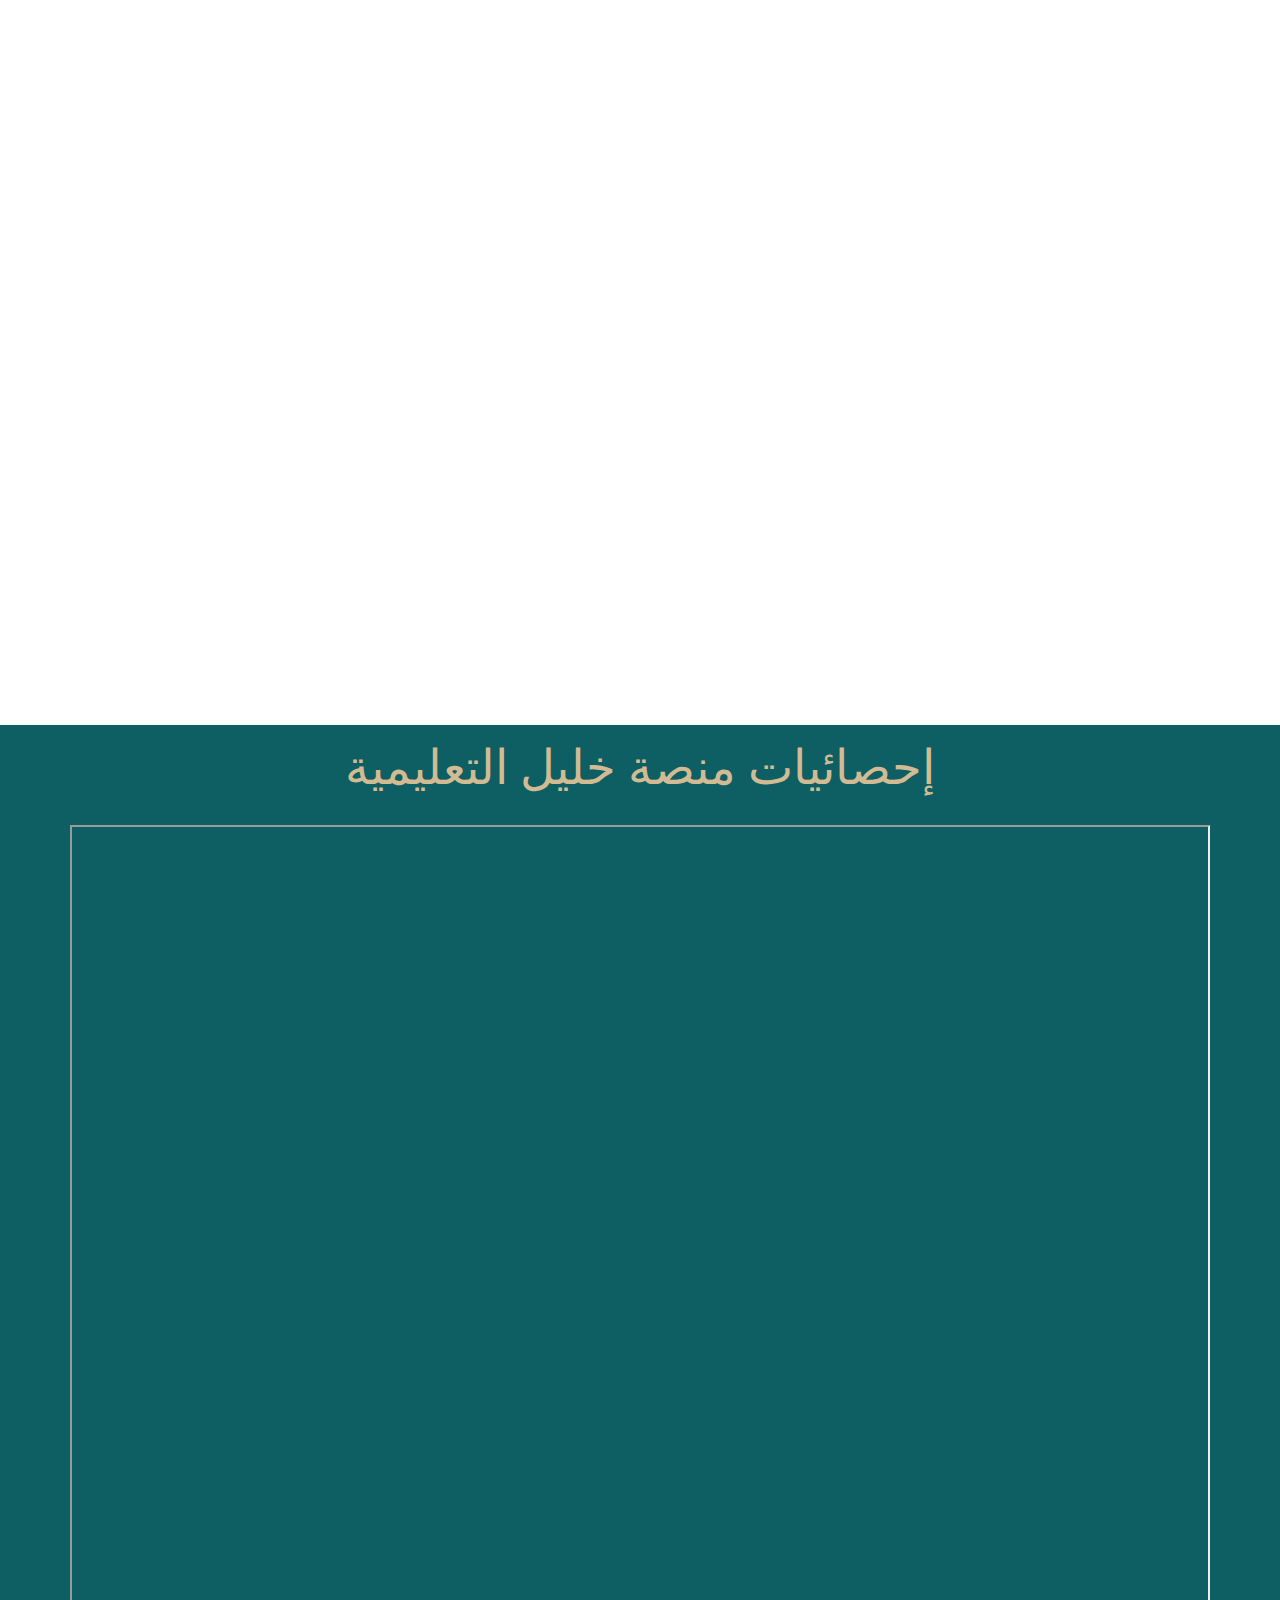
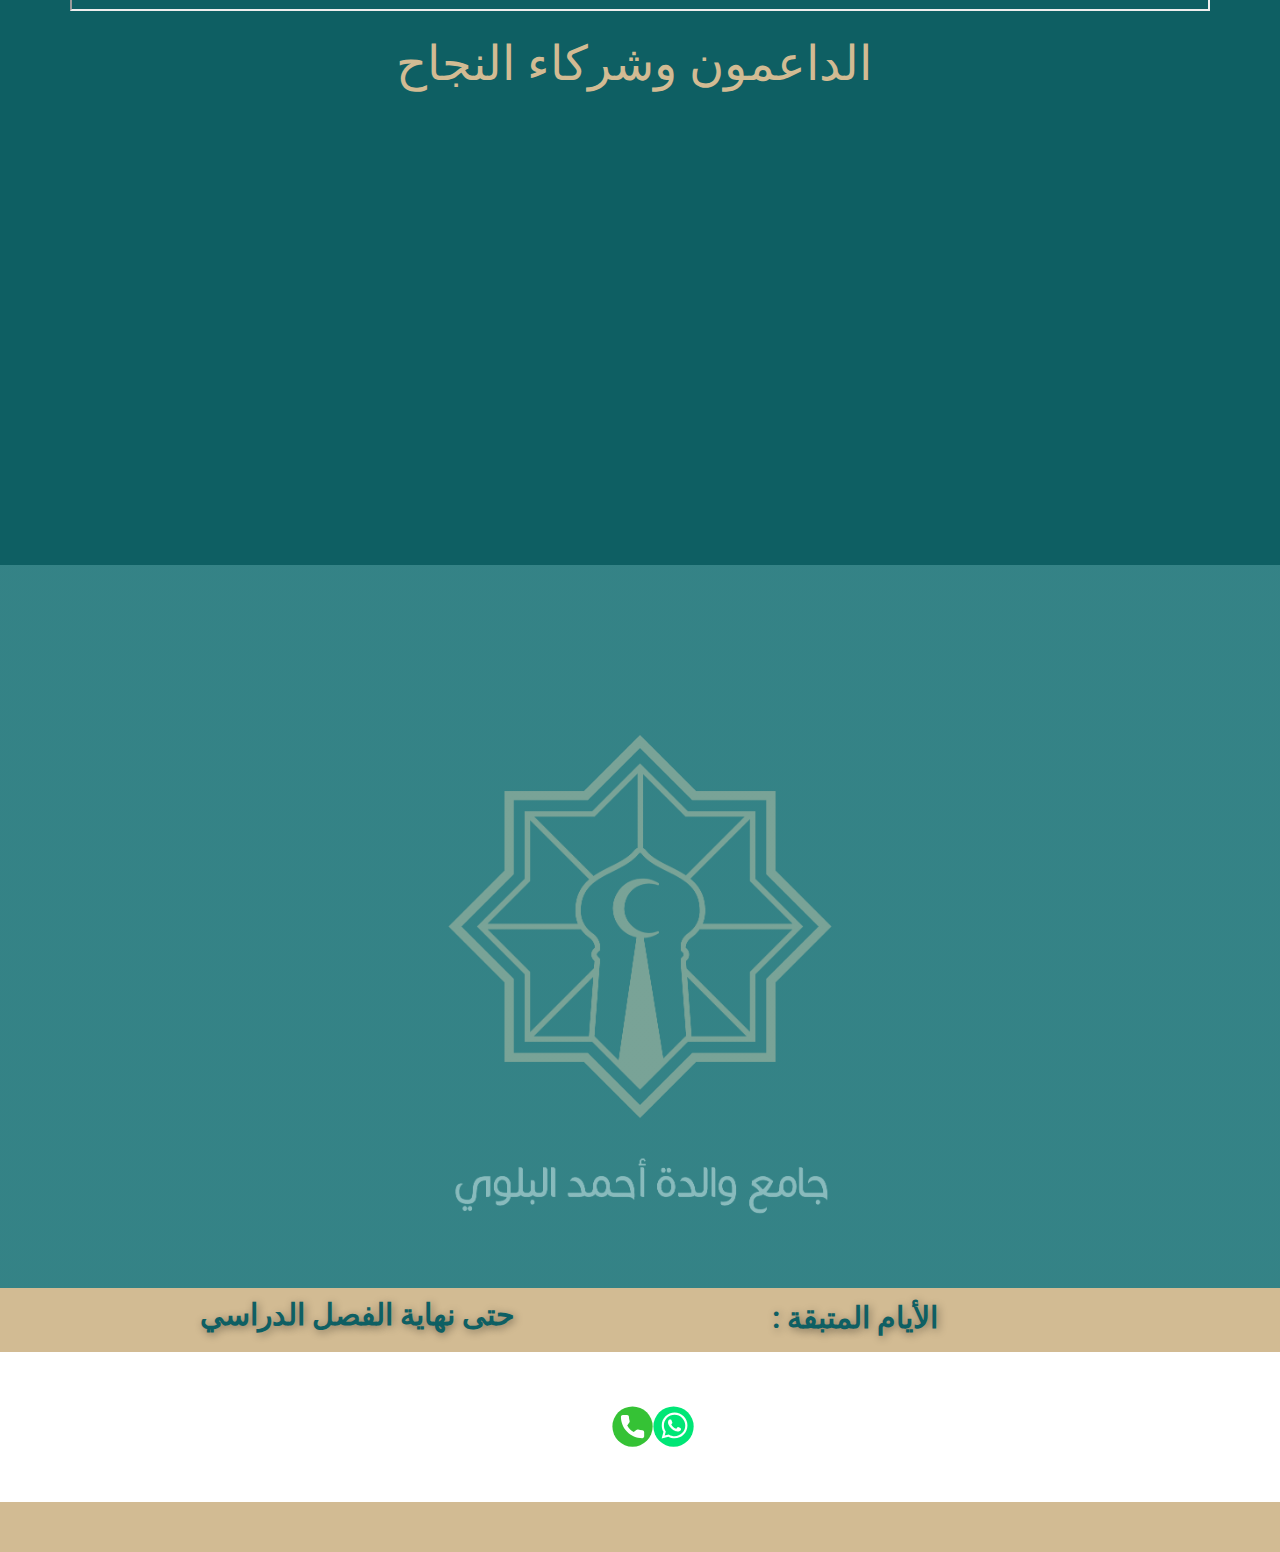
==== commit dad841f8: "done ajax" ====
--- a/p1.html
+++ b/p1.html
@@ -66,17 +66,29 @@
     <section class="u-clearfix u-custom-color-1 u-section-3" id="carousel_794b">
       <div class="u-clearfix u-sheet u-sheet-1">
         <h1 class="u-align-center u-text u-text-custom-color-2 u-text-1">لوحة الإعلانات</h1>
-        <div class="u-clearfix u-custom-html u-expanded-width u-custom-html-1">
-          <div id="news_frame" width="100%" height="786px"></div>
+        <div class="u-clearfix u-custom-color-2 u-custom-html u-expanded-width u-custom-html-1">
+          <div id="news_frame" width="100%" height="370px"></div>
           <script src="https://ajax.googleapis.com/ajax/libs/jquery/3.6.0/jquery.min.js"></script>
-          <script type="text/javascript"> // UI effects
-$(document).ready(function()
-{
-	$.get('http://muhsite.atwebpages.com/news/' ,null,function(result) {
-		$(result).find('div.col2').each(function(){
-			$("#news_frame").html($(this));
-		});
-	},'html');
+          <script type="text/javascript"> // ajax
+$(document).ready(function() {
+    var url = 'https://muhsite.atwebpages.com/news/';
+    $.ajax({
+        type: 'POST',
+        url: url,
+        dataType: "html",
+        success: function(result) {
+			$($.parseHTML(result)).filter('.col2').each(function(){
+                $(this).find(".news").each(function(){
+                    h1_elm = $("<h2></h2>")
+                    item = $("<a></a>")
+                    item.text($(this).find(".post_title").text())
+                    item.attr('href', url + $(this).find(".btn").attr('href'))
+                    h1_elm.append(item)
+                    $("#news_frame").append(h1_elm);
+                });
+			});
+        }
+    });
 }); </script>
         </div>
       </div>
--- a/nicepage.css
+++ b/nicepage.css
@@ -38741,14 +38741,14 @@
         .u-image:not(.u-shading) > .u-container-layout > a,
         a
         {
-        color: #478ac9;
+        color: #0e5f63;
         }
         .u-overlap.u-overlap-transparent:not(.u-overlap-contrast) .u-header :not(.u-nav-item) > a:hover,
         .u-gradient > .u-container-layout > a:hover,
         .u-image:not(.u-shading) > .u-container-layout > a:hover,
         a:hover
         {
-        color: #387cbd;
+        color: #0d5559;
         }
         .u-overlap.u-overlap-transparent:not(.u-overlap-contrast) .u-header :not(.u-nav-item) > .u-btn,
         .u-gradient > .u-container-layout > .u-btn,
@@ -38794,7 +38794,7 @@
         /** alt-color-rules **/
         .u-custom-color-1 a,.u-custom-color-3 a,.u-custom-color-5 a,.u-body-color a,.u-palette-1-base a,.u-palette-1-dark-3 a,.u-palette-1-dark-2 a,.u-palette-1-dark-1 a,.u-palette-1 a,.u-palette-1-light-1 a,.u-palette-2-base a,.u-palette-2-dark-3 a,.u-palette-2-dark-2 a,.u-palette-2-dark-1 a,.u-palette-2 a,.u-palette-2-light-1 a,.u-palette-3-dark-3 a,.u-palette-3-dark-2 a,.u-palette-3-dark-1 a,.u-palette-4-base a,.u-palette-4-dark-3 a,.u-palette-4-dark-2 a,.u-palette-4-dark-1 a,.u-palette-5-dark-3 a,.u-palette-5-dark-2 a,.u-palette-5-dark-1 a,.u-grey-40 a,.u-grey-30 a,.u-grey-90 a,.u-grey-80 a,.u-grey-75 a,.u-black a,.u-grey-70 a,.u-grey-60 a,.u-grey-50 a,.u-grey-dark-3 a,.u-grey-dark-2 a,.u-grey-dark-1 a,.u-grey a,.u-shading a,.u-overlap-contrast .u-header a:not(.u-nav-link):not(.u-btn)
         {
-        color: #adcce9;
+        color: #ffffff;
         }
         .u-custom-color-1 a:hover,.u-custom-color-3 a:hover,.u-custom-color-5 a:hover,.u-body-color a:hover,.u-palette-1-base a:hover,.u-palette-1-dark-3 a:hover,.u-palette-1-dark-2 a:hover,.u-palette-1-dark-1 a:hover,.u-palette-1 a:hover,.u-palette-1-light-1 a:hover,.u-palette-2-base a:hover,.u-palette-2-dark-3 a:hover,.u-palette-2-dark-2 a:hover,.u-palette-2-dark-1 a:hover,.u-palette-2 a:hover,.u-palette-2-light-1 a:hover,.u-palette-3-dark-3 a:hover,.u-palette-3-dark-2 a:hover,.u-palette-3-dark-1 a:hover,.u-palette-4-base a:hover,.u-palette-4-dark-3 a:hover,.u-palette-4-dark-2 a:hover,.u-palette-4-dark-1 a:hover,.u-palette-5-dark-3 a:hover,.u-palette-5-dark-2 a:hover,.u-palette-5-dark-1 a:hover,.u-grey-40 a:hover,.u-grey-30 a:hover,.u-grey-90 a:hover,.u-grey-80 a:hover,.u-grey-75 a:hover,.u-black a:hover,.u-grey-70 a:hover,.u-grey-60 a:hover,.u-grey-50 a:hover,.u-grey-dark-3 a:hover,.u-grey-dark-2 a:hover,.u-grey-dark-1 a:hover,.u-grey a:hover
         {
--- a/p1.css
+++ b/p1.css
@@ -192,7 +192,7 @@
 }
 
 .u-section-3 .u-sheet-1 {
-  min-height: 659px;
+  min-height: 400px;
 }
 
 .u-section-3 .u-text-1 {
@@ -202,16 +202,10 @@
 
 .u-section-3 .u-custom-html-1 {
   margin-top: 30px;
-  margin-bottom: 0;
+  margin-bottom: 28px;
   height: auto;
-  min-height: 786px;
-  width: 100%;
-}
-
-@media (max-width: 1199px) {
-  .u-section-3 .u-custom-html-1 {
-    width: auto;
-  }
+  min-height: 273px;
+  background-image: none;
 }
 
 @media (max-width: 991px) {
